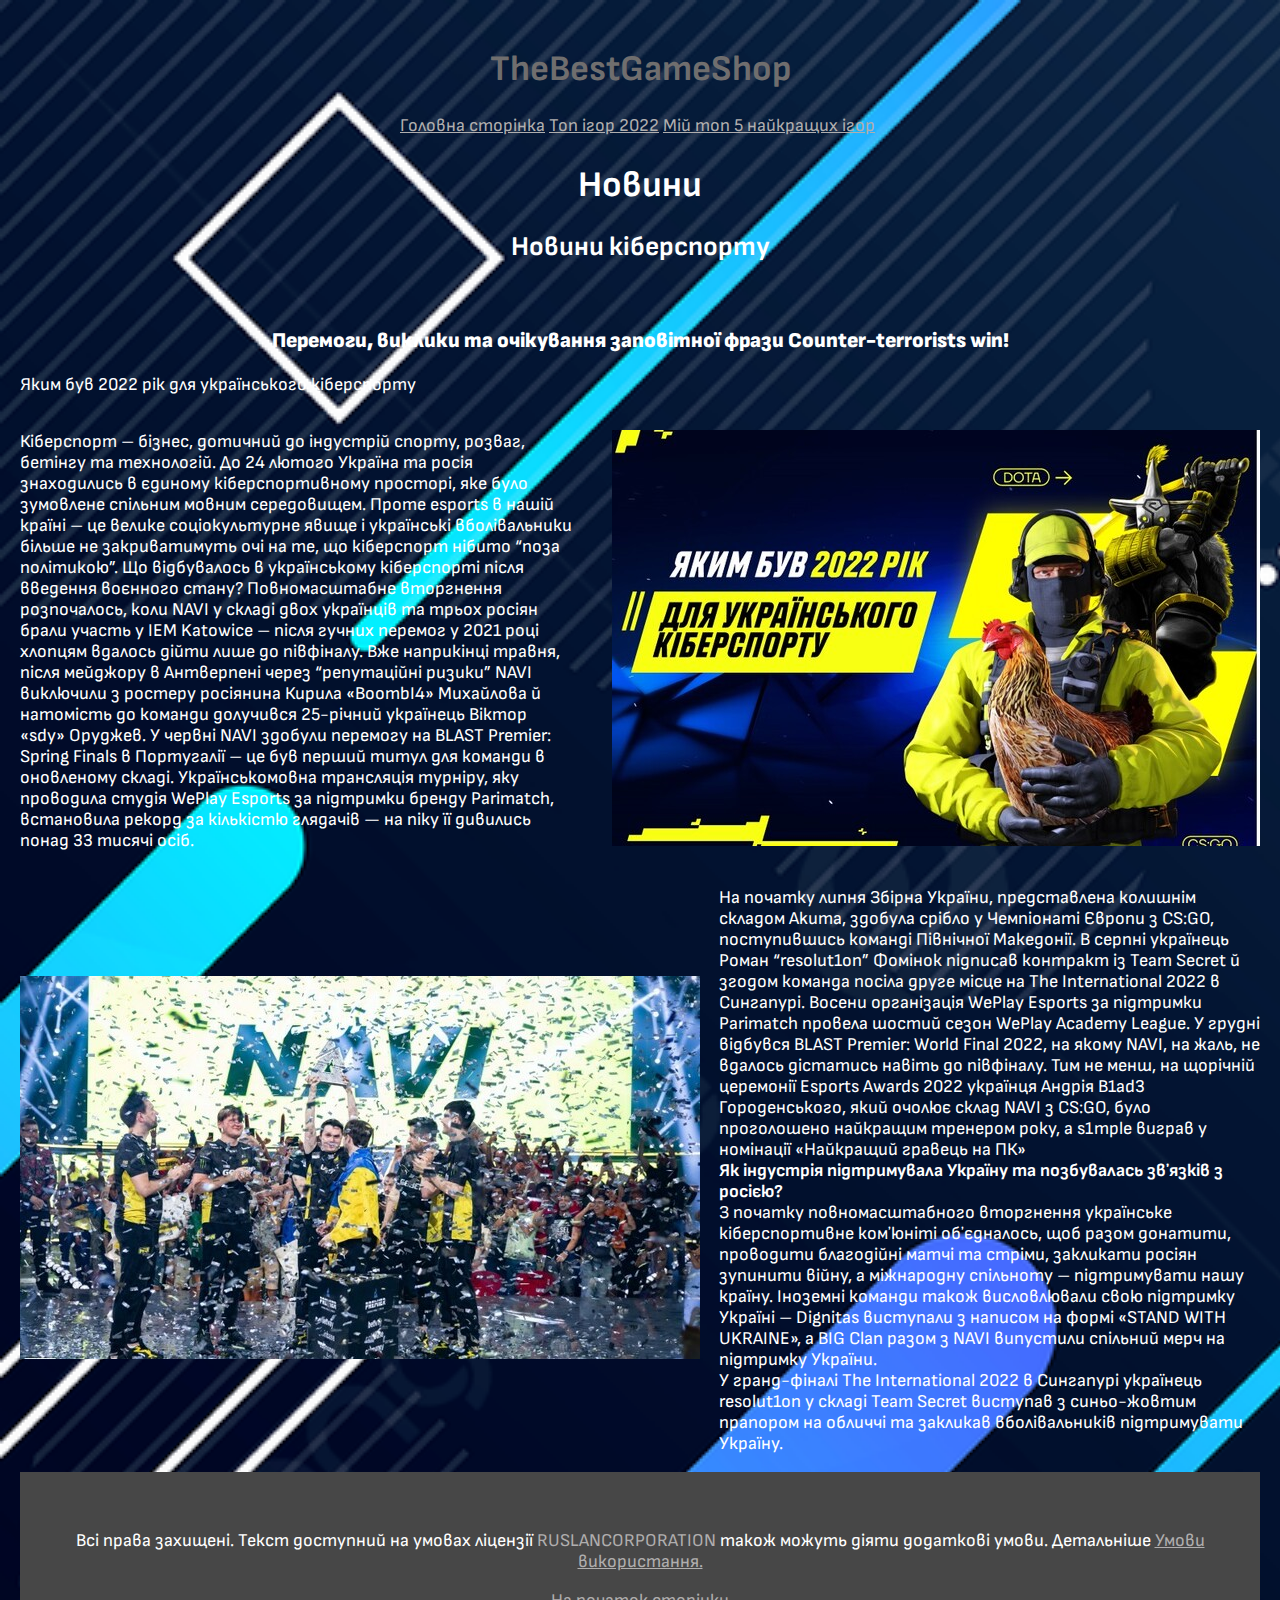
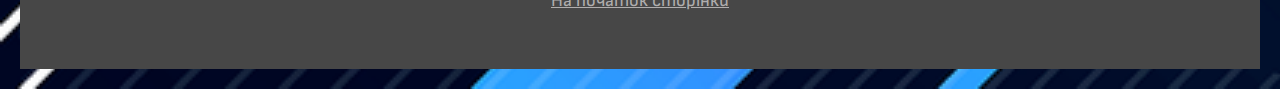
==== page2.html @ ba3c93d4 "file" ====
<!DOCTYPE html>
<html lang="en">
<head>
    <meta charset="UTF-8">
    <meta http-equiv="X-UA-Compatible" content="IE=edge">
    <meta name="viewport" content="width=device-width, initial-scale=1.0">
    <link rel="preconnect" href="https://fonts.googleapis.com">
<link rel="preconnect" href="https://fonts.gstatic.com" crossorigin>
<link href="https://fonts.googleapis.com/css2?family=Sofia+Sans:ital,wght@0,100;0,200;0,300;0,400;0,500;0,600;0,700;0,800;0,900;1,100;1,200;1,300;1,400;1,500;1,600;1,700;1,800;1,900&display=swap" rel="stylesheet">
    <link rel="stylesheet" href="style2.css">
    <title>News in the world of games</title>
</head>
<header id="header">
    <h1 class="head1">TheBestGameShop</h1>
   <div class="headlist">
        <span> <a href="index.html" >Головна сторінка</a> </span>
        <span> <a href="page3.html" >Топ ігор 2022</a></span>
        <span> <a href="page4.html" > Мій топ 5 найкращих ігор </a></span>
   </div> 
</header>
<body>
    <h1 align="center">Новини</h1>
    <h2 align="center">Новини кіберспорту</h2><br>
    <h3 align="center"><b> Перемоги, виклики та очікування заповітної фрази Counter-terrorists win!</b></h3>
   <p>Яким був 2022 рік для українського кіберспорту</p>
   <article class="flex">
    
    <div class="sport"><p>Кіберспорт – бізнес, дотичний до індустрій спорту, розваг, бетінгу та технологій. До 24 лютого Україна та росія знаходились в єдиному кіберспортивному просторі, яке було зумовлене спільним мовним середовищем. Проте esports в нашій країні – це велике соціокультурне явище і українські вболівальники більше не закриватимуть очі на те, що кіберспорт нібито “поза політикою”.

    Що відбувалось в українському кіберспорті після введення воєнного стану?
    
    Повномасштабне вторгнення розпочалось, коли NAVI у складі двох українців та трьох росіян брали участь у IEM Katowice – після гучних перемог у 2021 році хлопцям вдалось дійти лише до півфіналу. Вже наприкінці травня, після мейджору в Антверпені через “репутаційні ризики” NAVI виключили з ростеру росіянина Кирила «BoombI4» Михайлова й натомість до команди долучився 25-річний українець Віктор «sdy» Оруджев.
    
    У червні NAVI здобули перемогу на BLAST Premier: Spring Finals в Португалії – це був перший титул для команди в оновленому складі. Українськомовна трансляція турніру, яку проводила студія WePlay Esports за підтримки бренду Parimatch, встановила рекорд за кількістю глядачів — на піку її дивились понад 33 тисячі осіб.</p></div><br><br><br>
<div class="sport"><img src="csp.jpg" class="img"></div>
</article>
<article class="flex">
    <div class="sport"><img src="navi.jpg" ></div>
    <div class="sport"><p>На початку липня Збірна України, представлена колишнім складом Akuma, здобула срібло у Чемпіонаті Європи з CS:GO, поступившись команді Північної Македонії.

        В серпні українець Роман “resolut1on” Фомінок підписав контракт із Team Secret й згодом команда посіла друге місце на The International 2022 в Сингапурі.
        
        Восени організація WePlay Esports за підтримки Parimatch провела шостий сезон WePlay Academy League.
        
        У грудні відбувся BLAST Premier: World Final 2022, на якому NAVI, на жаль, не вдалось дістатись навіть до півфіналу. Тим не менш, на щорічній церемонії Esports Awards 2022 українця Андрія B1ad3 Городенського, який очолює склад NAVI з CS:GO, було проголошено найкращим тренером року, а s1mple виграв у номінації «Найкращий гравець на ПК»<br>
        
       <b> Як індустрія підтримувала Україну та позбувалась звʼязків з росією?</b><br>
        
        З початку повномасштабного вторгнення українське кіберспортивне комʼюніті обʼєдналось, щоб разом донатити, проводити благодійні матчі та стріми, закликати росіян зупинити війну, а міжнародну спільноту – підтримувати нашу країну. Іноземні команди також висловлювали свою підтримку Україні – Dignitas виступали з написом на формі «STAND WITH UKRAINE», а BIG Clan разом з NAVI випустили спільний мерч на підтримку України.<br>
        
        У гранд-фіналі The International 2022 в Сингапурі українець resolut1on у складі Team Secret виступав з синьо-жовтим прапором на обличчі та закликав вболівальників підтримувати Україну.</p></div>
</article>
<footer>
    <p class="r">Всі права захищені. Текст доступний на умовах ліцензії <a> RUSLANCORPORATION</a> також можуть діяти додаткові умови. Детальніше <a href=""> Умови використання.</a> </p>
    <p><a href="#header">На початок сторінки</a></p> 
</footer>
</body>
</html>
---- style2.css ----
body{
background-image: url(bgd.jpg) ;
background-repeat: no-repeat;
background-size: cover;
color: white;
font-size: 18px;
padding: 12px;
font-family: 'Sofia Sans', sans-serif;
}

.th{
    display: inline-block;
    
    
    text-align:right;
    
}
img{
    object-fit: cover;
}
.sport{
    display: inline;
}
header{
    margin: 0;
    padding: 4px;
    text-align: center;
}
.head1{
    color: rgb(112, 110, 110);
}

.headlist{
    display:inline;
    margin-right: 5px;   
    padding: 3px;    
}
a{
    color: rgb(176, 174, 174);
}
footer{
    text-align: center;
    background-color: rgb(71, 71, 71);
    padding: 40px;
} 
.flex{
    display: flex;
    align-items: center;
    gap: 19px;
}
.flex,.sport{
    flex: 50%;
}

    @media screen and (max-width:1212px) {
        .flex{flex-direction: column;}
        img{width: 100%;
        height: 300px;}
    }
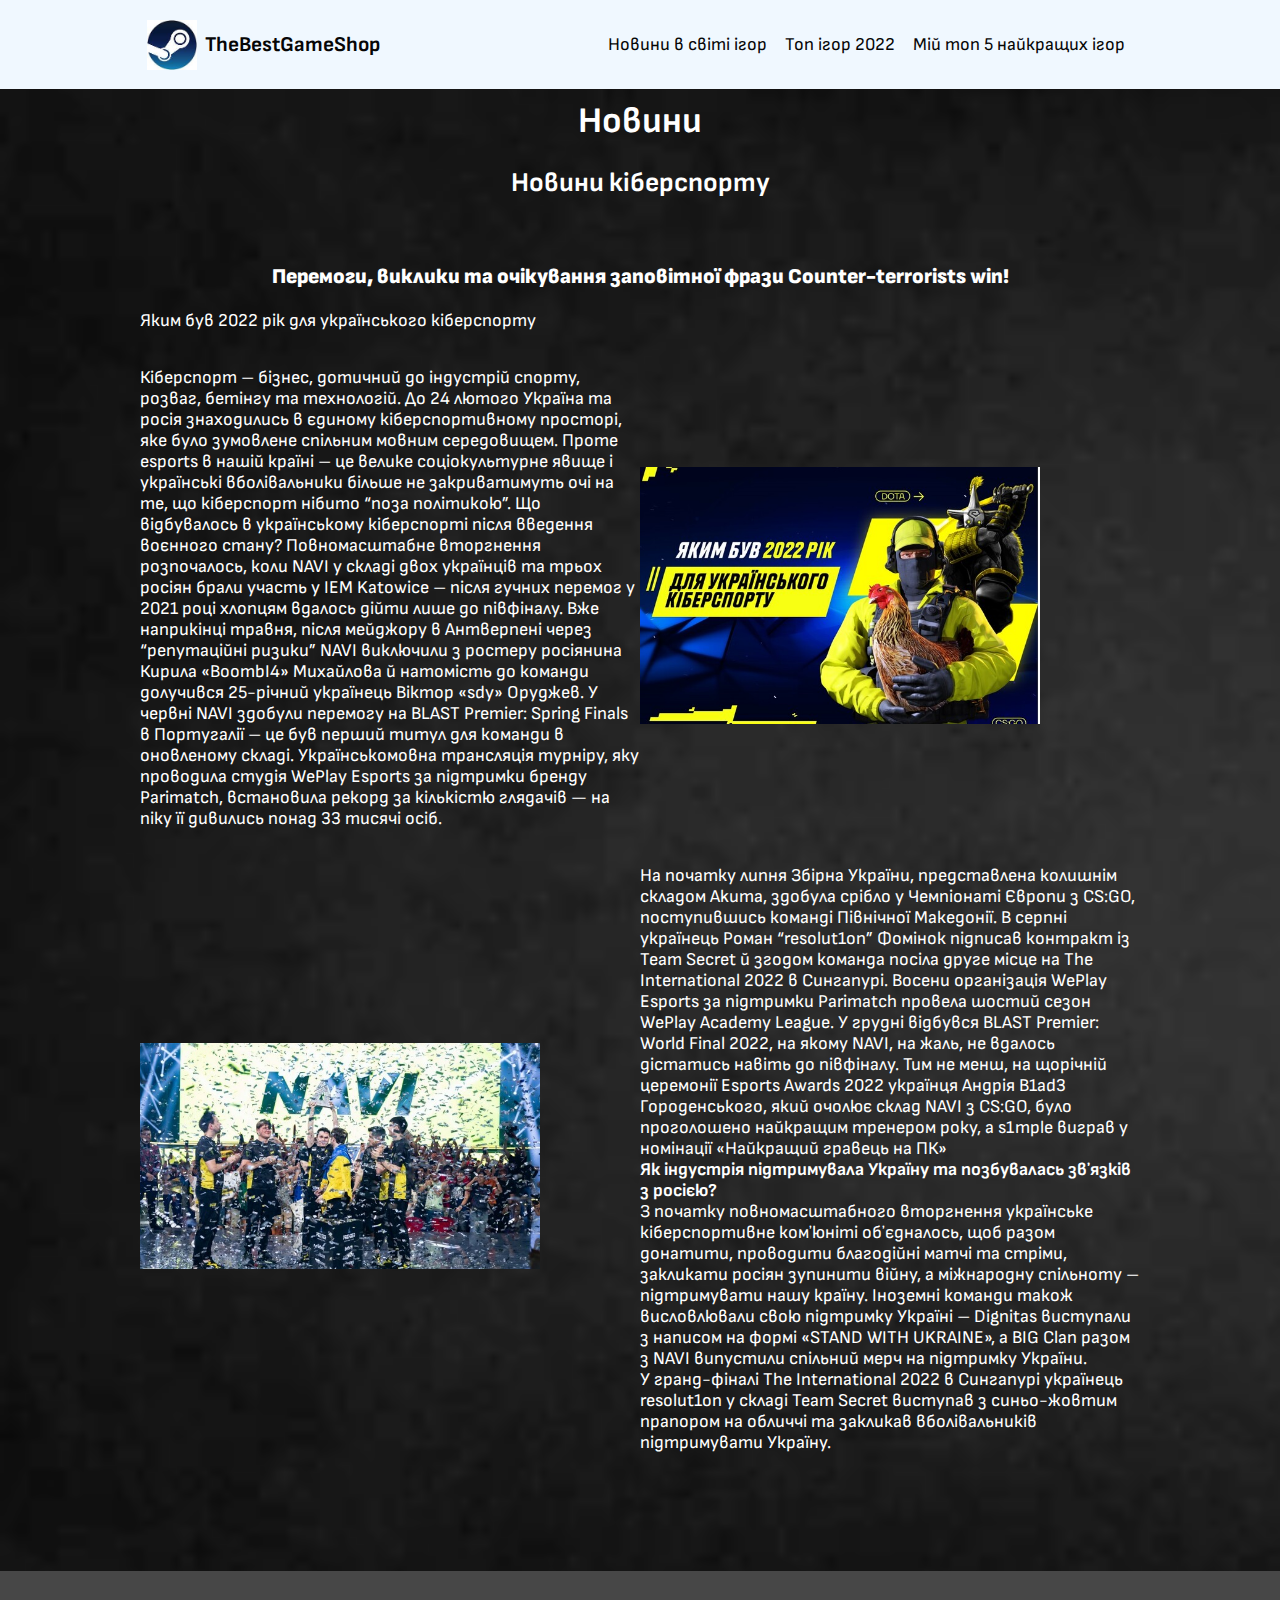
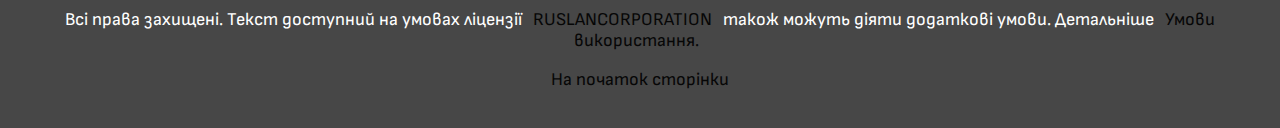
==== commit 245bd797: "hello" ====
--- a/page2.html
+++ b/page2.html
@@ -10,15 +10,23 @@
     <link rel="stylesheet" href="style2.css">
     <title>News in the world of games</title>
 </head>
-<header id="header">
-    <h1 class="head1">TheBestGameShop</h1>
-   <div class="headlist">
-        <span> <a href="index.html" >Головна сторінка</a> </span>
-        <span> <a href="page3.html" >Топ ігор 2022</a></span>
-        <span> <a href="page4.html" > Мій топ 5 найкращих ігор </a></span>
-   </div> 
+
+    <header id="header">
+    <div class="container"><div class="logo"><a href="index.html"><img class="imglogo" src="steam.jfif" width="50" height="50"> <h3 class="head">TheBestGameShop</h3></a></div> 
+       <div class="headlist">
+<svg xmlns="
+http://www.w3.org/2000/svg
+" width="34" height="34" fill="currentColor" class="bi bi-list" viewBox="0 0 16 16">
+  <path fill-rule="evenodd" d="M2.5 12a.5.5 0 0 1 .5-.5h10a.5.5 0 0 1 0 1H3a.5.5 0 0 1-.5-.5zm0-4a.5.5 0 0 1 .5-.5h10a.5.5 0 0 1 0 1H3a.5.5 0 0 1-.5-.5zm0-4a.5.5 0 0 1 .5-.5h10a.5.5 0 0 1 0 1H3a.5.5 0 0 1-.5-.5z"/>
+</svg> 
+            <span> <a href="page2.html" > Новини в світі ігор</a> </span>
+            <span> <a href="page3.html" >Топ ігор 2022</a></span>
+            <span> <a href="page4.html" > Мій топ 5 найкращих ігор </a></span>
+       </div>
+    </div> 
 </header>
 <body>
+<main>
     <h1 align="center">Новини</h1>
     <h2 align="center">Новини кіберспорту</h2><br>
     <h3 align="center"><b> Перемоги, виклики та очікування заповітної фрази Counter-terrorists win!</b></h3>
@@ -50,6 +58,7 @@
         
         У гранд-фіналі The International 2022 в Сингапурі українець resolut1on у складі Team Secret виступав з синьо-жовтим прапором на обличчі та закликав вболівальників підтримувати Україну.</p></div>
 </article>
+</main>
 <footer>
     <p class="r">Всі права захищені. Текст доступний на умовах ліцензії <a> RUSLANCORPORATION</a> також можуть діяти додаткові умови. Детальніше <a href=""> Умови використання.</a> </p>
     <p><a href="#header">На початок сторінки</a></p> 
--- a/style2.css
+++ b/style2.css
@@ -1,13 +1,41 @@
 body{
-background-image: url(bgd.jpg) ;
+    background-image: url(bg2.jpg);
 background-repeat: no-repeat;
 background-size: cover;
 color: white;
 font-size: 18px;
-padding: 12px;
 font-family: 'Sofia Sans', sans-serif;
+margin: 0;
 }
-
+main{
+    
+    max-width: 1000px;
+     margin: 100px auto;
+ }
+header{
+    color: black;
+    margin: 0;
+    padding:4px 0 ;
+    text-align: center;
+    position: fixed;
+    top: 0;
+    left: 0;
+    right: 0;
+    background-color: aliceblue;
+    z-index: 30;
+}
+.container{
+display: flex;
+    align-items: center;
+    justify-content: space-between;
+    max-width: 1000px;
+    margin: 0 auto;
+}
+.logo>a{
+    display: flex;
+    align-items: center;
+    gap: 8px;
+}
 .th{
     display: inline-block;
     
@@ -15,8 +43,9 @@
     text-align:right;
     
 }
-img{
+.sport>img{
     object-fit: cover;
+    width: 400px;
 }
 .sport{
     display: inline;
@@ -36,24 +65,45 @@
     padding: 3px;    
 }
 a{
-    color: rgb(176, 174, 174);
+    color:rgb(6, 6, 6);
+    text-decoration: none;
+    margin: 7px;
+}
+a:hover{
+    color:rgb(208, 206, 206) ;
 }
 footer{
     text-align: center;
     background-color: rgb(71, 71, 71);
-    padding: 40px;
+    padding: 20px;
+    
 } 
 .flex{
     display: flex;
     align-items: center;
-    gap: 19px;
+    
 }
 .flex,.sport{
     flex: 50%;
 }
-
+svg{
+    display: none;
+}
     @media screen and (max-width:1212px) {
-        .flex{flex-direction: column;}
+        .flex{flex-direction: column-reverse;
+        }
         img{width: 100%;
         height: 300px;}
-    }+        .imglogo{ 
+            height:50px;
+            width: 50px;
+        }
+    }
+    @media screen and (max-width:670px) {
+        .headlist>span {
+            display: none;
+        }
+        svg{
+            display: block;
+        }
+    } 